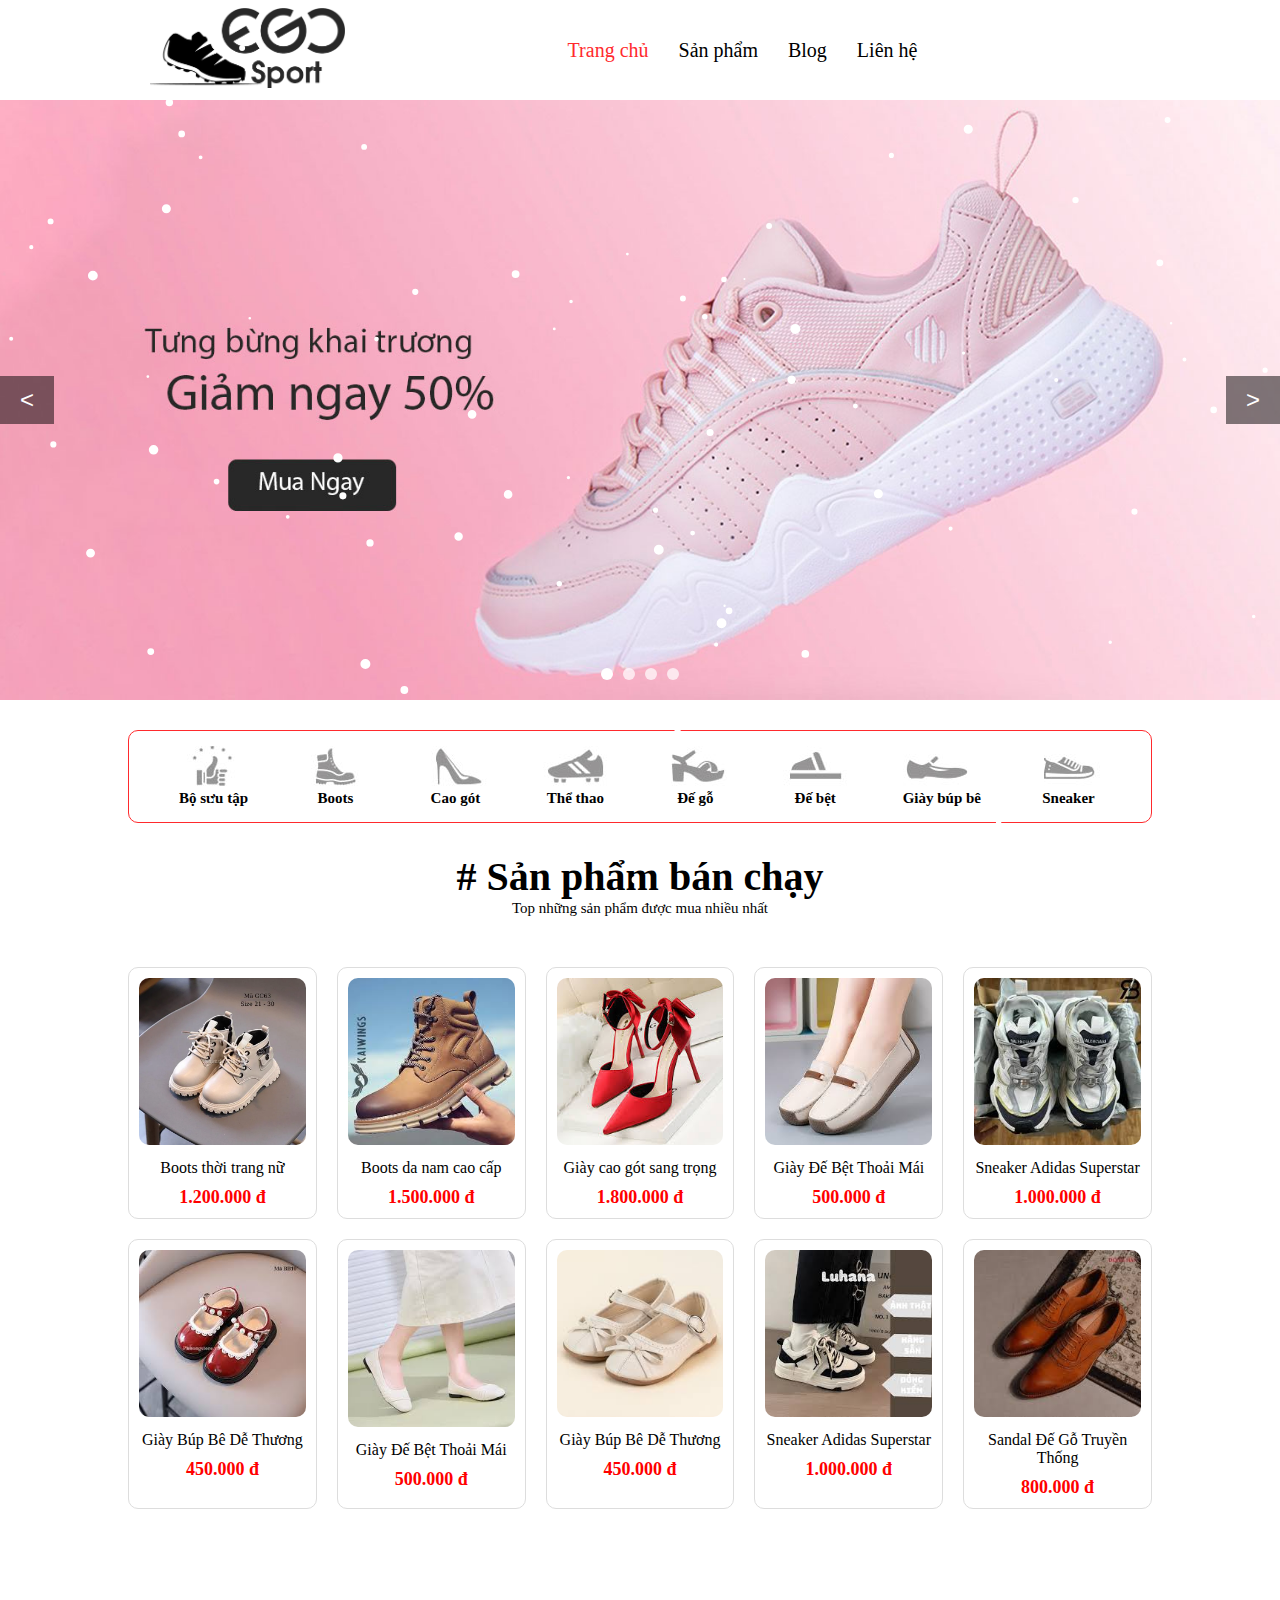
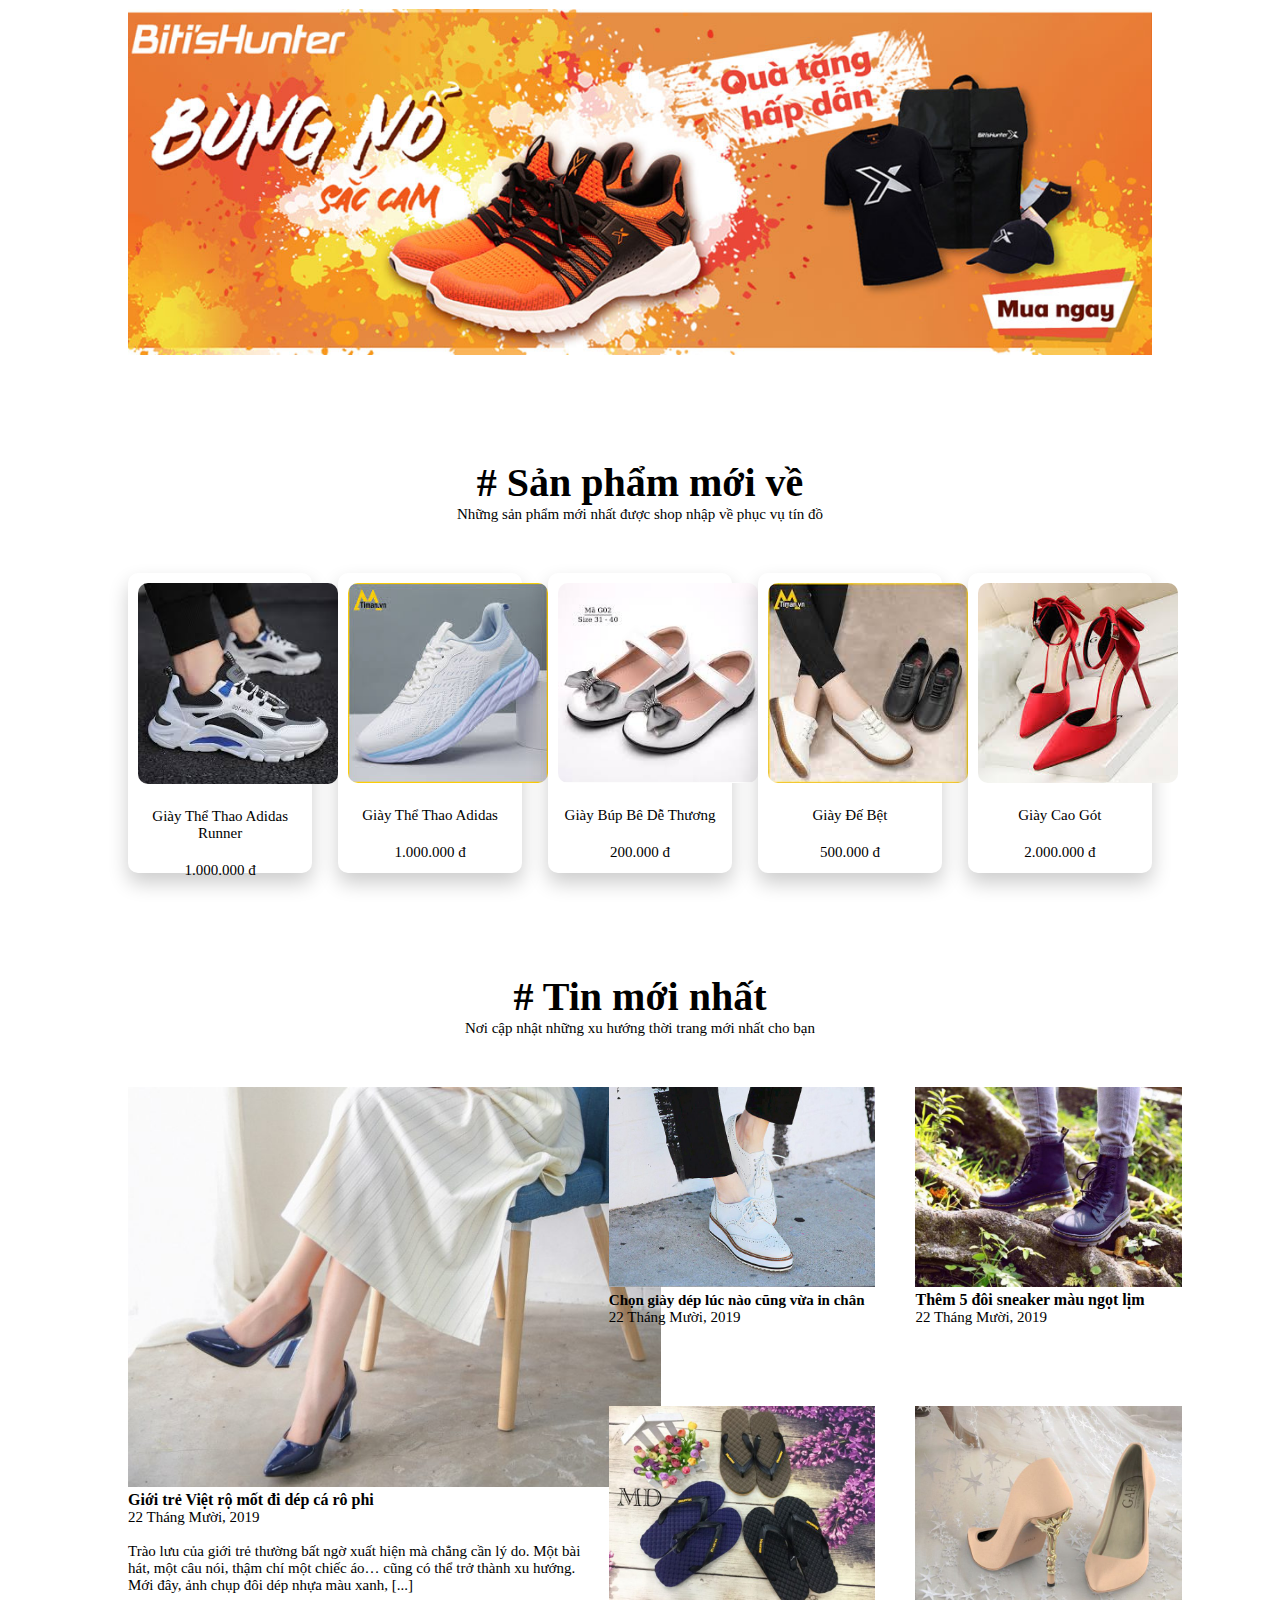
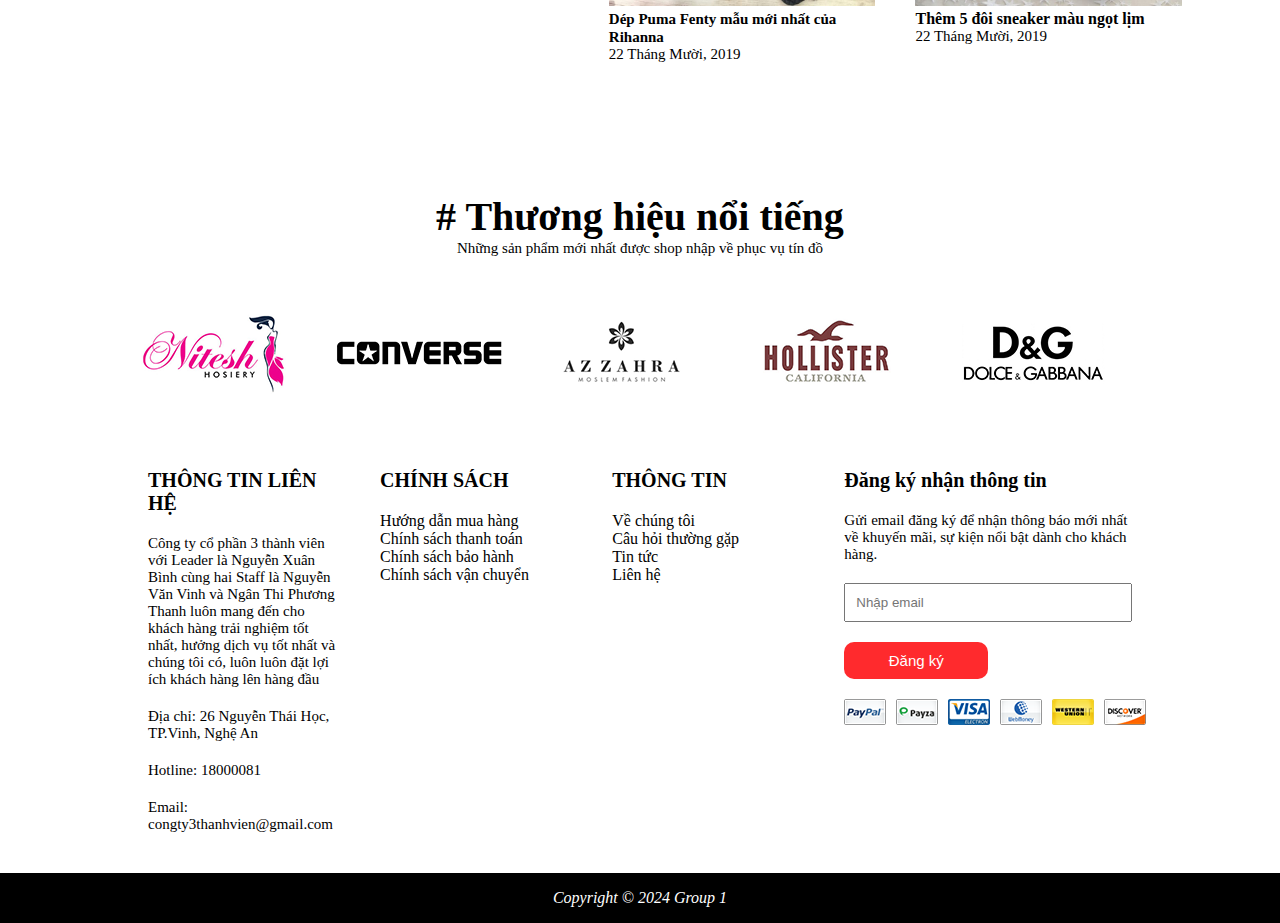
==== index.html @ 5bbe3248 "done" ====
<!DOCTYPE html>
<html lang="en">

<head>
    <meta charset="UTF-8">
    <meta name="viewport" content="width=device-width, initial-scale=1.0">
    <link rel="stylesheet" href="https://cdnjs.cloudflare.com/ajax/libs/font-awesome/6.6.0/css/all.min.css"
        integrity="sha512-Kc323vGBEqzTmouAECnVceyQqyqdsSiqLQISBL29aUW4U/M7pSPA/gEUZQqv1cwx4OnYxTxve5UMg5GT6L4JJg=="
        crossorigin="anonymous" referrerpolicy="no-referrer" />
    <link rel="stylesheet" href="asset/css/base.css">
    <link rel="stylesheet" href="asset/css/style.css">

    <title>Web Shoe</title>
    <link rel="icon" href="asset/img/title.png">
</head>

<body>
    <header class="header">
        <a href="index.html">
            <img src="asset/img/logo.png" alt="">
        </a>
        <div class="menu">
            <ul>
                <a href="index.html">
                    <li>Trang chủ</li>
                </a>

                <a href="child-page/order.html">
                    <li>Sản phẩm</li>
                </a>

                <a href="">
                    <li>Blog</li>
                </a>

                <a href="child-page/contact.html">
                    <li>Liên hệ</li>
                </a>
            </ul>
        </div>

        <div class="icon">
            <a href="">
                <i class="fa-solid fa-magnifying-glass"></i>
            </a>

            <a href="child-page/login.html">
                <i class="fa-solid fa-user"></i>
            </a>

            <a href="child-page/order.html">
                <i class="fa-solid fa-cart-shopping"></i>
            </a>
        </div>
    </header>

    <!-- Slide -->
    <section class="slide">
        <div class="list">
            <div class="item">
                <img src="asset/img/slide-1.jpg" alt="" title="banner">
            </div>
            <div class="item">
                <img src="asset/img/slide-2.jpg" alt="" title="banner">
            </div>
            <div class="item">
                <img src="asset/img/slide-3.jpg" alt="" title="banner">
            </div>
            <div class="item">
                <img src="asset/img/slide-4.jpg" alt="" title="banner">
            </div>
        </div>

        <!-- button -->
        <div class="buttons">
            <button id="pre"> < </button>
            <button id="next">></button>
        </div>

        <!-- dots -->
        <ul class="dots">
            <li class="active"></li>
            <li></li>
            <li></li>
            <li></li>
        </ul>
    </section>

    <!-- script slide -->
    <script src="asset/js/slide.js"></script>

    <!-- Collection -->
<section class="collection">
    <div class="container">
        <div class="item" data-category="all">
            <a href="#" data-product-id="1">
                <img src="asset/img/bo-suu-tap.jpg" alt="">
                <p>Bộ sưu tập</p>
            </a>
        </div>
        <div class="item" data-category="boots">
            <a href="#" data-product-id="2">
                <img src="asset/img/boots.jpg" alt="">
                <p>Boots</p>
            </a>
        </div>
        <div class="item" data-category="heels">
            <a href="#" data-product-id="3">
                <img src="asset/img/cao-got.jpg" alt="">
                <p>Cao gót</p>
            </a>
        </div>
        <div class="item" data-category="sports">
            <a href="#" data-product-id="4">
                <img src="asset/img/the-thao.jpg" alt="">
                <p>Thể thao</p>
            </a>
        </div>
        <div class="item" data-category="wooden">
            <a href="#" data-product-id="5">
                <img src="asset/img/de-go.jpg" alt="">
                <p>Đế gỗ</p>
            </a>
        </div>
        <div class="item" data-category="flat">
            <a href="#" data-product-id="6">
                <img src="asset/img/de-bet.jpg" alt="">
                <p>Đế bệt</p>
            </a>
        </div>
        <div class="item" data-category="ballet">
            <a href="#" data-product-id="7">
                <img src="asset/img/giay-bup-be.jpg" alt="">
                <p>Giày búp bê</p>
            </a>
        </div>
        <div class="item" data-category="sneakers">
            <a href="#" data-product-id="8">
                <img src="asset/img/sneaker.jpg" alt="">
                <p>Sneaker</p>
            </a>
        </div>
    </div>
</section>


    <!-- Sản phẩm bán chạy -->
    <section class="section-one">
        <div class="container">
            <div class="text">
                <h2># Sản phẩm bán chạy</h2>
                <p>Top những sản phẩm được mua nhiều nhất</p>
            </div>

            <div class="product-section" id="bestseller-products">
                <!-- Sản phẩm sẽ được inject ở đây -->
            </div>
        </div>
    </section>

    <!-- Script JS -->
    <script src="asset/js/products.js"></script>
    <!-- <script src="asset/js/render.js"></script> -->
    
    

    <div class="banner">
        <div class="container">
            <img src="asset/img/slide-3.jpg" alt="">
        </div>
    </div>

    <!-- Sản phẩm mới về -->
    <section class="section-two">
        <div class="container">
            <div class="text">
                <h2># Sản phẩm mới về</h2>
                <p>Những sản phẩm mới nhất được shop nhập về phục vụ tín đồ</p>
            </div>
            <div class="product-grid">
                <div class="item">
                    <img src="asset/img/sp-10.jfif" alt="">
                    <p>Giày Thể Thao Adidas Runner</p>
                    <p>1.000.000 đ</p>
                </div>
                <div class="item">
                    <img src="asset/img/sp-1.jfif" alt="">
                    <p>Giày Thể Thao Adidas</p>
                    <p>1.000.000 đ</p>
                </div>
                <div class="item">
                    <img src="asset/img/bb-2.jfif" alt="">
                    <p>Giày Búp Bê Dễ Thương</p>
                    <p>200.000 đ</p>
                </div>
                <div class="item">
                    <img src="asset/img/db-2.jfif" alt="">
                    <p>Giày Đế Bệt</p>
                    <p>500.000 đ</p>
                </div>
                <div class="item">
                    <img src="asset/img/cg-3.jfif" alt="">
                    <p>Giày Cao Gót</p>
                    <p>2.000.000 đ</p>
                </div>
            </div>
        </div>
    </section>

 

    <!-- Tin mới nhất -->
    <section class="news">
        <div class="container">
            <div class="text">
                <h2># Tin mới nhất</h2>
                <p>Nơi cập nhật những xu hướng thời trang mới nhất cho bạn</p>
            </div>

            <div class="display-img">
                <div class="left">
                    <img src="asset/img/news-1.jpg" alt=""> <br>
                    <b>Giới trẻ Việt rộ mốt đi dép cá rô phi</b>
                    <p>
                        22 Tháng Mười, 2019 <br> <br>
                        Trào lưu của giới trẻ thường bất ngờ xuất hiện mà chẳng cần lý do. Một bài hát,
                        một câu nói, thậm chí một chiếc áo… cũng có thể trở thành xu hướng. Mới đây, ảnh chụp đôi dép
                        nhựa màu xanh, [...]
                    </p>
                </div>

                <div class="right">
                    <div class="top">
                        <div class="item-top-left">
                            <img src="asset/img/news-2.jpg" alt=""> <br>
                            <b>Chọn giày dép lúc nào cũng vừa in chân</b>
                            <p>22 Tháng Mười, 2019 </p>
                        </div>
                        <div class="item-top-right">
                            <img src="asset/img/news-3.jpg" alt=""> <br>
                            <b>Thêm 5 đôi sneaker màu ngọt lịm</b>
                            <p>22 Tháng Mười, 2019</p>
                        </div>
                    </div>
                    <div class="top">
                        <div class="item-top-left">
                            <img src="asset/img/news-4.jpg" alt=""> <br>
                            <b>Dép Puma Fenty mẫu mới nhất của <br> Rihanna</b>
                            <p>22 Tháng Mười, 2019 </p>
                        </div>
                        <div class="item-top-right">
                            <img src="asset/img/news-5.jpg" alt=""> <br>
                            <b>Thêm 5 đôi sneaker màu ngọt lịm</b>
                            <p>22 Tháng Mười, 2019</p>
                        </div>
                    </div>
                </div>
            </div>
        </div>
    </section>

    <!-- Thương hiệu nổi tiếng -->
    <section class="section-three">
        <div class="container">
            <div class="text">
                <h2># Thương hiệu nổi tiếng</h2>
                <p>Những sản phẩm mới nhất được shop nhập về phục vụ tín đồ</p>
            </div>

            <div class="img">
                <img src="asset/img/TH-1.png" alt="">
                <img src="asset/img/TH-2.png" alt="">
                <img src="asset/img/TH-3.png" alt="">
                <img src="asset/img/TH-4.png" alt="">
                <img src="asset/img/TH-5.png" alt="">
                <img src="asset/img/TH-6.png" alt="">
            </div>
        </div>
    </section>

    <!-- Thông tin -->
    <section class="information">
        <div class="container">
            <div class="list-1 infor-one">
                <p>THÔNG TIN LIÊN HỆ</p>
                <p>Công ty cổ phần 3 thành viên với Leader là Nguyễn Xuân Bình cùng hai
                    Staff là Nguyễn Văn Vinh và Ngân Thi Phương Thanh luôn mang đến cho
                    khách hàng trải nghiệm tốt nhất, hưởng dịch vụ tốt nhất và chúng tôi
                    có, luôn luôn đặt lợi ích khách hàng lên hàng đầu
                </p>
                <div class="item">
                    <i class="fa-solid fa-location-dot"></i>
                    <p>Địa chỉ: 26 Nguyễn Thái Học, TP.Vinh, Nghệ An</p>
                </div>
                <div class="item">
                    <i class="fa-solid fa-phone"></i>
                    <p>Hotline: 18000081</p>
                </div>
                <div class="item">
                    <i class="fa-solid fa-envelope"></i>
                    <p>Email: congty3thanhvien@gmail.com</p>
                </div>
            </div>

            <div class="list-1 infor-two">
                <p>CHÍNH SÁCH</p>
                <a href="">Hướng dẫn mua hàng</a> <br>
                <a href="">Chính sách thanh toán</a> <br>
                <a href="">Chính sách bảo hành</a> <br>
                <a href="">Chính sách vận chuyển</a>
            </div>

            <div class="list-1 infor-three">
                <p>THÔNG TIN</p>
                <a href="">Về chúng tôi</a> <br>
                <a href="">Câu hỏi thường gặp</a> <br>
                <a href="">Tin tức</a> <br>
                <a href="">Liên hệ</a>
            </div>

            <div class="list-1 infor-four">
                <p>Đăng ký nhận thông tin</p>
                <p>Gửi email đăng ký để nhận thông báo mới nhất về khuyến mãi, 
                    sự kiện nổi bật dành cho khách hàng.
                </p>
                <form action="">
                    <input type="email" placeholder="Nhập email">
                    <button type="submit">Đăng ký</button>
                </form>
                <img src="asset/img/payment-footer.png" alt="">
            </div>
        </div>
    </section>

    <!-- footer -->
    <footer class="footer">
        <i>Copyright © 2024 Group 1</i>
    </footer>

    <!-- effect snow -->
    <section class="snowflake">
        <canvas id="snowCanvas"></canvas>
    </section>

    <!-- script effect snow -->
    <script src="asset/js/snow.js"></script>
</body>

</html>
---- asset/css/base.css ----
:root {
    --color-main: #FFFFFF;
    --color-items: #F7F7F7;
    --color-hover: #FF2A2D;
    --color-price: #FF2A2D;
}


* {
    box-sizing: border-box;
}

body {
    margin: 0;
}

.container {
    width: 100%;
    max-width: 80%;
    height: auto;
    margin: auto;
}
---- asset/css/style.css ----
/* header */
.header {
    width: 100%;
    height: 100px;
    display: flex;
    align-items: center;
    justify-content: space-between;
    padding: 0 150px;
    box-shadow: 0 10px 20px rgba(0, 0, 0, 0.2);
}

.header img {
    width: auto;
    height: 80px;
}

.header .menu ul {
    display: flex;
    list-style-type: none;
}

.header .menu ul a {
    margin-left: 30px;
    font-size: 20px;
    text-decoration: none;
    color: black;
}

.header .menu ul a:nth-child(1) {
    color: var(--color-hover);
}

.header .menu ul a:hover {
    color: var(--color-hover);
    transition: 0.5s ease;
}

.header .icon a {
    text-decoration: none;
    margin-left: 20px;
    font-size: 20px;
    color: black;
}

.header .icon a:hover {
    color: var(--color-hover);
    transition: 0.5s ease;
}
/* end header */

/* slider */
.slide {
    position: relative;
    width: 100%;
    height: 600px;
    overflow: hidden;
}

/* Slide list */
.slide .list {
    position: relative;
    display: flex;
    width: 300%;
    height: 100%;
    transition: 1s;
}

.slide .item img {
    width: 100vw;
    height: 100%;
    object-fit: cover;
}

/* Buttons (previous & next) */
.slide .buttons {
    position: absolute;
    top: 50%;
    width: 100%;
    transform: translateY(-50%);
    display: flex;
    justify-content: space-between;
    pointer-events: none;
}

.slide .buttons button {
    background-color: rgba(0, 0, 0, 0.5);
    border: none;
    color: white;
    font-size: 24px;
    padding: 10px 20px;
    cursor: pointer;
    pointer-events: auto;
    z-index: 10;
    transition: background-color 0.3s;
}

.slide .buttons button:hover {
    background-color: rgba(0, 0, 0, 0.8);
}

/* Dots */
.slide .dots {
    position: absolute;
    bottom: 20px;
    left: 50%;
    transform: translateX(-50%);
    display: flex;
    justify-content: center;
    list-style: none;
    padding: 0;
    margin: 0;
}

.slide .dots li {
    width: 12px;
    height: 12px;
    margin: 0 5px;
    background-color: white;
    border-radius: 50%;
    cursor: pointer;
    opacity: 0.7;
}

.slide .dots li.active {
    background-color: var(--color-main);
    opacity: 1;
}

/* end slider */

/* bộ sưu tập */
.collection {
    margin-top: 30px;
}

.collection .container {
    display: flex;
    width: 100%;
    height: auto;
    border: 1px solid var(--color-hover);
    border-radius: 10px;
    padding: 15px 50px;
    justify-content: space-between;
}

.collection .container .item a{
    text-decoration: none;
    color: black;
    font-weight: bold;
    text-align: center;
}

.collection .container .item a:hover {
    color: var(--color-hover);
    transition: 0.5s ease;
}
/* end bộ sưu tập */

/* Sản phẩm bán chạy */
.section-one {
    margin-top: 30px;
}

.section-one .container .text {
    text-align: center;
    margin-bottom: 50px;
}

.section-one .container .text h2 {
    font-size: 40px;
    margin: 0;
}

.section-one .container .text h2:hover {
    color: var(--color-hover);
    transition: 0.5s ease;
}

.product-section {
    display: grid;
    grid-template-columns: repeat(5, 1fr);
    gap: 20px;
    margin-top: 20px;
}

.product-item {
    text-align: center;
    text-decoration: none;
    color: #000;
    border: 1px solid #ddd;
    border-radius: 10px;
    padding: 10px;
    transition: transform 0.2s, box-shadow 0.2s;
}

.product-item:hover {
    transform: translateY(-5px);
    box-shadow: 0 4px 10px rgba(0, 0, 0, 0.2);
}

.product-item img {
    width: 100%;
    height: auto;
    border-radius: 10px;
}

.product-title {
    font-size: 16px;
    margin: 10px 0;
}

.product-price {
    color: red;
    font-size: 18px;
    font-weight: bold;
}

/* end Sản phẩm bán chạy */

/* banner */
.banner .container img {
    margin-top: 100px;
    width: 100%;
    object-fit: cover;
}
/* end banner */

/* Sản phẩm mới về */
.section-two .container .text {
    text-align: center;
    margin-top: 100px;
}

.section-two .container .text h2 {
    margin: 0;
    font-size: 40px;
}

.section-two .container .product-grid {
    display: flex;
    justify-content: space-between;
    margin-top: 50px;
}

.section-two .container .product-grid .item{
    background-color: var(--color-main);
    width: calc(90% / 5);
    height: 300px; 
    box-shadow: 0 10px 20px rgba(0, 0, 0, 0.2);
    padding: 10px 10px 10px 10px;
    text-align: center;
    border-radius: 10px;
}

.section-two .container .product-grid .item img {
    border-radius: 10px;
    width: 200px;
}

.section-two .container .product-grid .item p {
    margin-top: 20px;
}

.section-two .container .product-grid .item {
    transition: transform 0.3s ease, box-shadow 0.3s ease;
}

.section-two .container .product-grid .item:hover {
    transform: scale(1.1);
}
/* end Sản phẩm mới về */

/* Tin mới nhất */
.news .container .text {
    text-align: center;
    margin-top: 100px;
}

.news .container .text h2 {
    margin: 0;
    font-size: 40px;
}

.news .container .display-img {
    display: flex;
    margin-top: 50px;
}

.news .container .display-img .left {
    width: 45%;
    margin-right: 20px;
    flex-wrap: wrap;
}

.news .container .display-img .left img {
    width: auto;
    height: 400px;
}

.news .container .display-img .left p:hover {
    color: var(--color-hover);
    transition: 0.5s ease;
}

.news .container .display-img .right .top {
    display: flex;
    margin-bottom: 80px;
}

.news .container .display-img .right .top .item-top-left img, .item-top-right img {
    width: auto;
    height: 200px;
    margin-right: 20px;
    margin-right: 40px;
}

.news .container .display-img .right .top .item-top-left b, p{
    font-size: 15px;
    margin: 0;
}
/* end Tin mới nhất */

/* Thương hiệu nổi tiếng */
.section-three .container .text {
    text-align: center;
}

.section-three .container .text h2 {
    margin: 0;
    font-size: 40px;
    margin-top: 50px;
}

.section-three .container .img {
    display: flex;
    justify-content: space-between;
    margin-top: 50px;
}
/* end Thương hiệu nổi tiếng */

/* Thông tin  */
.information {
    margin-top: 50px;
}

.information .container{
    display: flex;
    justify-content: space-between;
}

.information .container .list-1 {
    width: calc(96% / 3);
    padding: 20px;
}

.information .container .list-1 p:nth-child(1) {
    font-weight: bold;
    font-size: 20px;
    margin-bottom: 20px;
    text-align: left;
}

.information .container .infor-one i{
    color: var(--color-hover);
}

.information .container .infor-one p:nth-child(2) {
    flex-wrap: wrap;
    margin-bottom: 20px;
}

.information .container .list-1 a{
    text-decoration: none;
    color: black;
}

.information .container .list-1 a:hover {
    color: var(--color-hover);
    transition: 0.3s ease;
}

.information .container .infor-four form {
    margin-top: 20px;
}

.information .container .infor-four form input {
    width: 100%;
    padding: 10px;
    margin-bottom: 20px;
}

.information .container .infor-four form button {
    width: 50%;
    background-color: var(--color-hover);
    padding: 10px;
    color: white;
    border: none;
    border-radius: 10px;
    font-size: 15px;
}

.information .container .infor-four img {
    margin-top: 20px;
}
/* end Thông tin  */

/* footer */
.footer {
    width: 100%;
    height: 50px;
    background-color: black;
    color: white;
    display: flex;
    justify-content: center;
    align-items: center;
}
/* end footer */

/* snow effect */
.snowflake {
    position: fixed;
    top: -10px;
    z-index: 9999;
    color: rgb(230, 133, 15);
    user-select: none;
    pointer-events: none;
    font-size: 1em;
    animation: fall linear infinite;
}

@keyframes fall {
    to {
        transform: translateY(100vh);
    }
}

/* end snow effect */
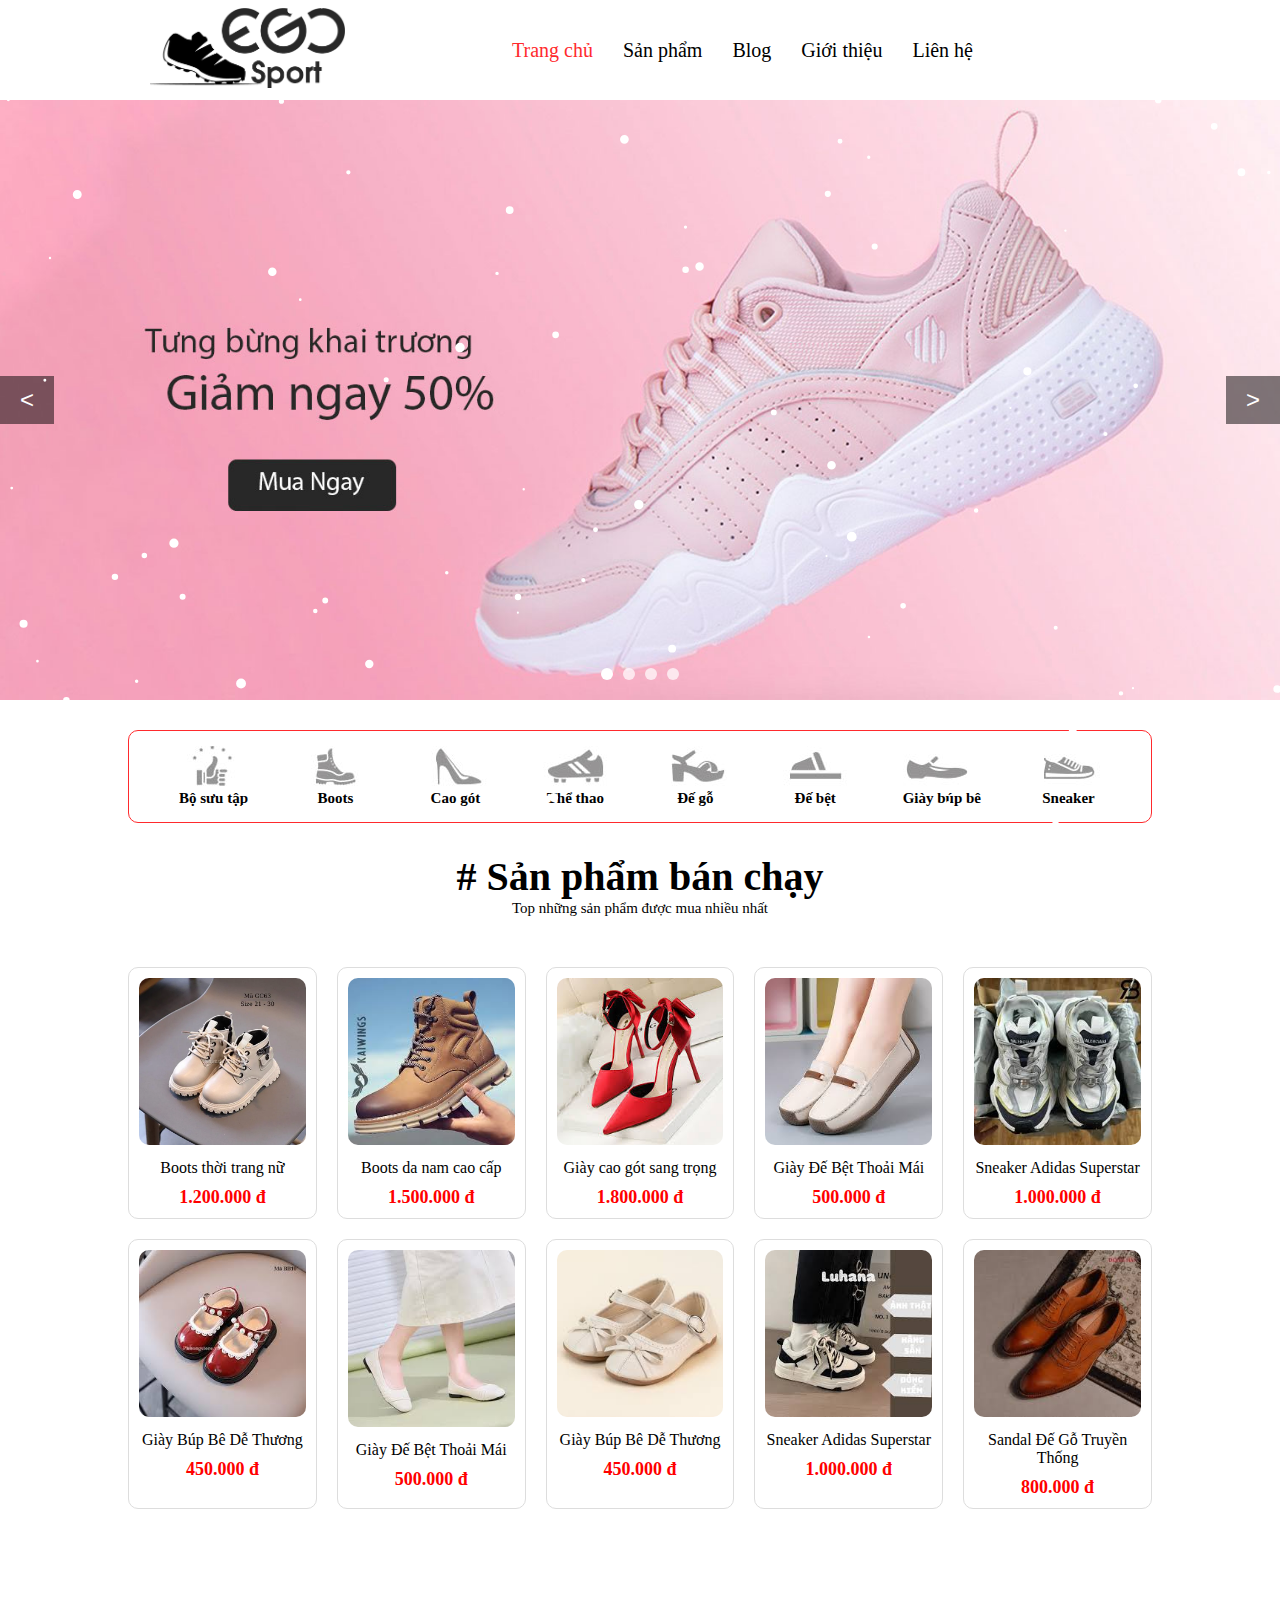
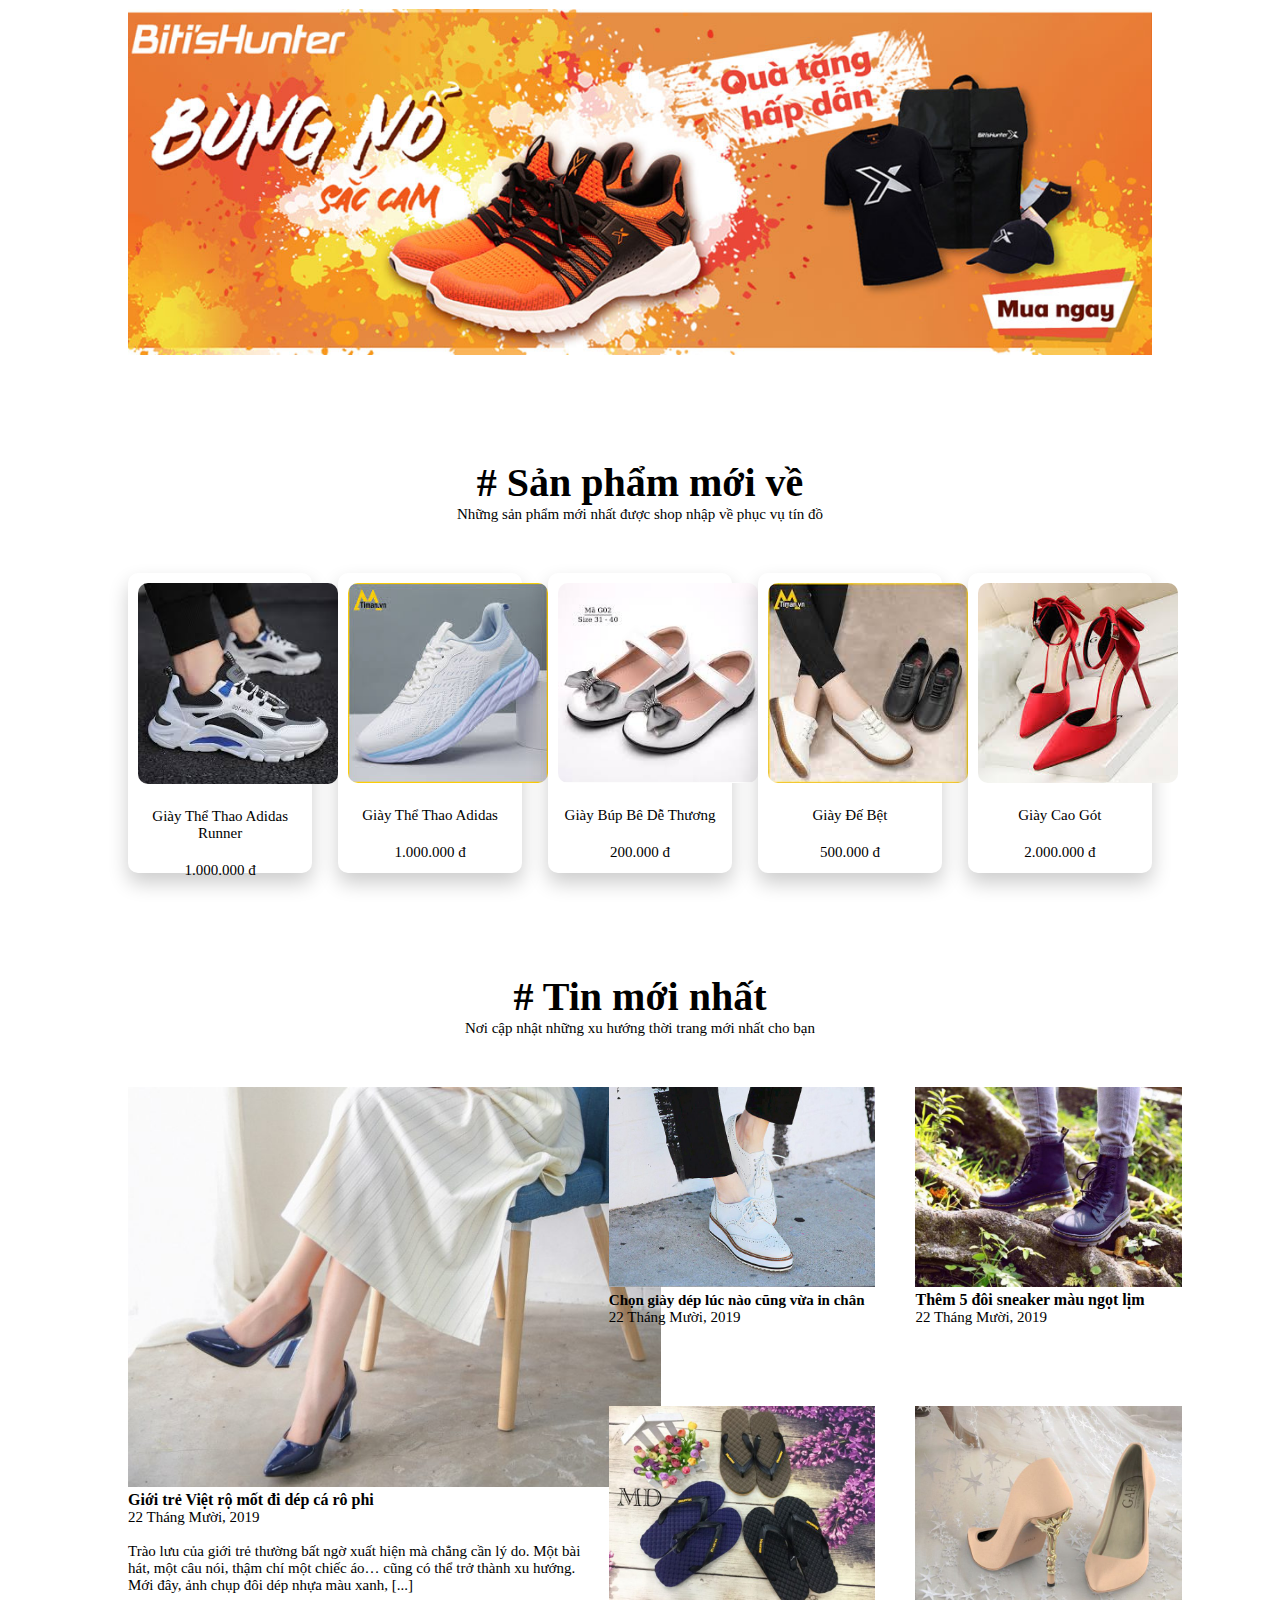
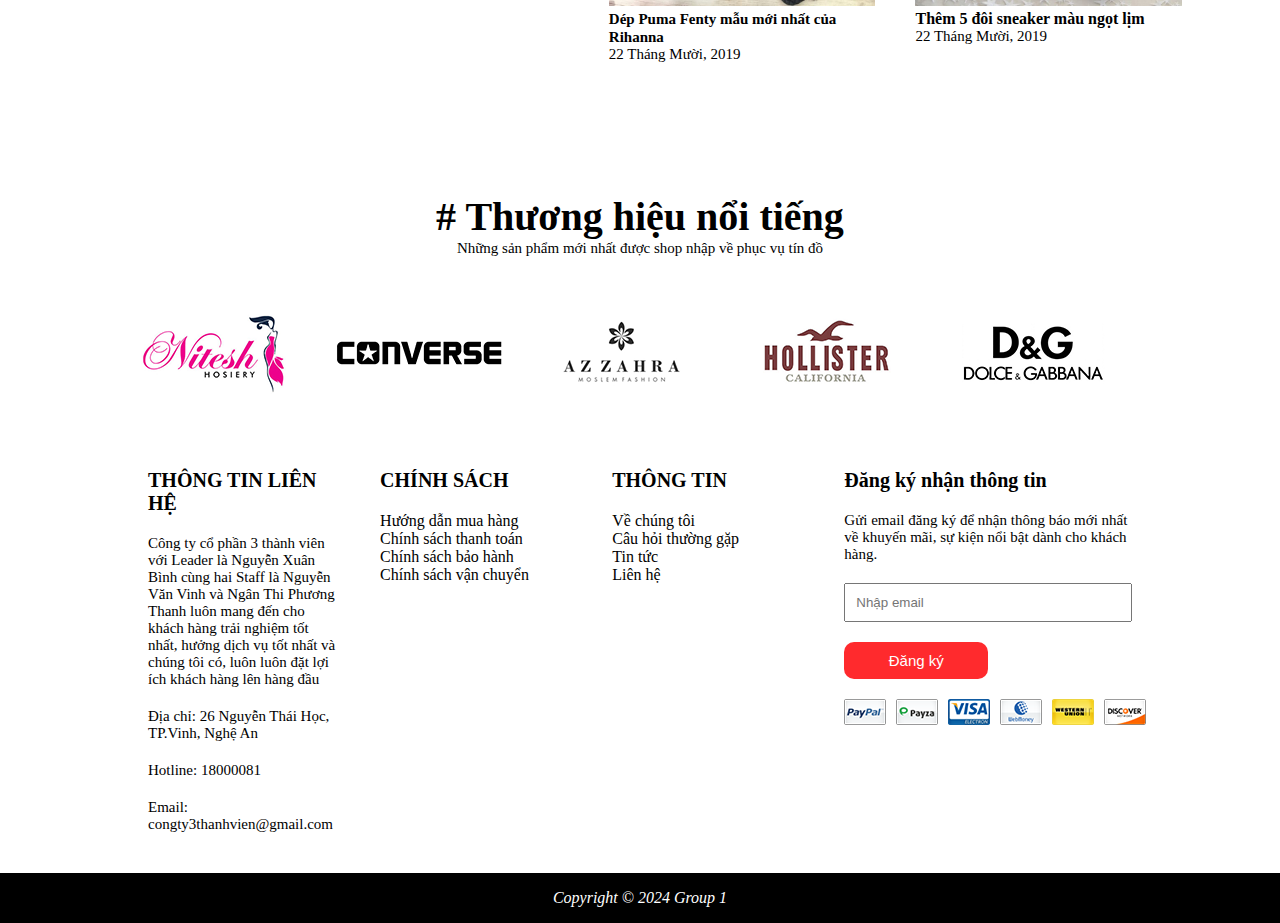
==== commit bd342b90: "update gioi thieu" ====
--- a/index.html
+++ b/index.html
@@ -31,6 +31,10 @@
 
                 <a href="">
                     <li>Blog</li>
+                </a>
+
+                <a href="child-page/introduce.html">
+                    <li>Giới thiệu</li>
                 </a>
 
                 <a href="child-page/contact.html">
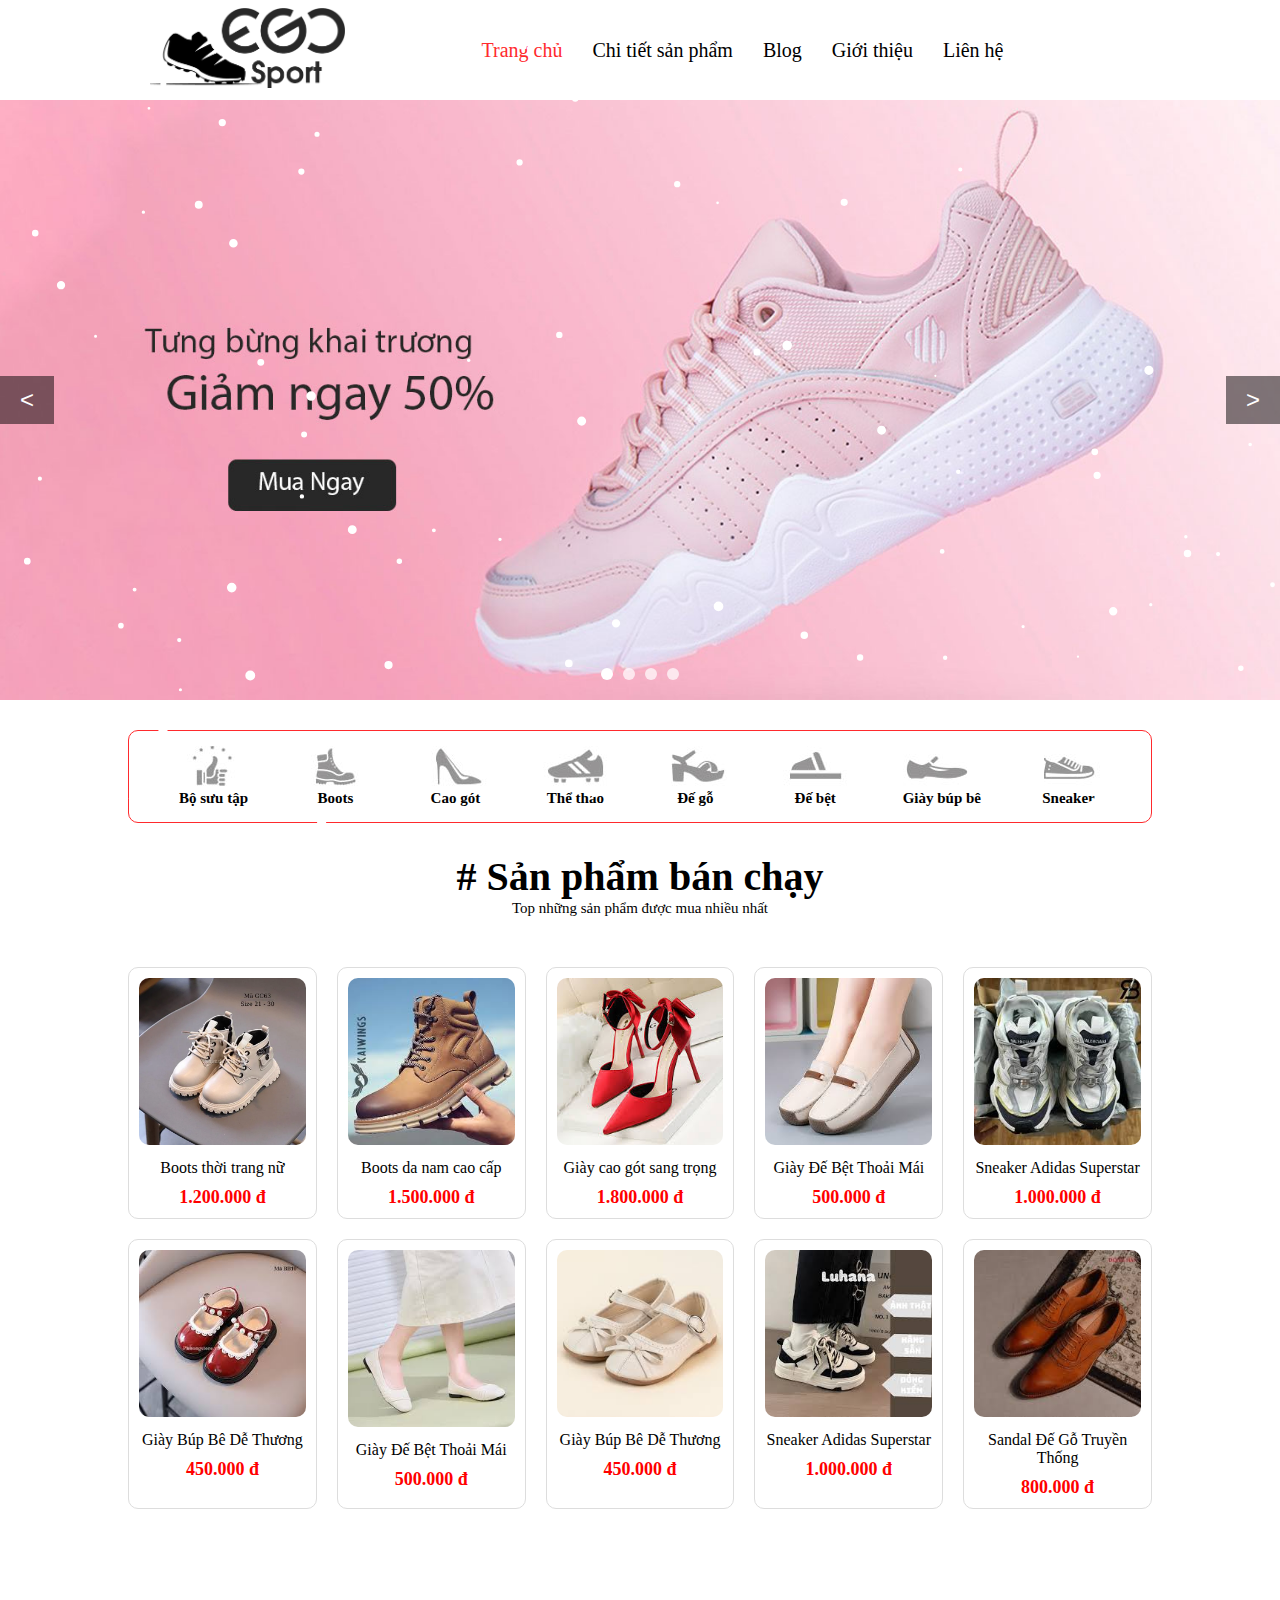
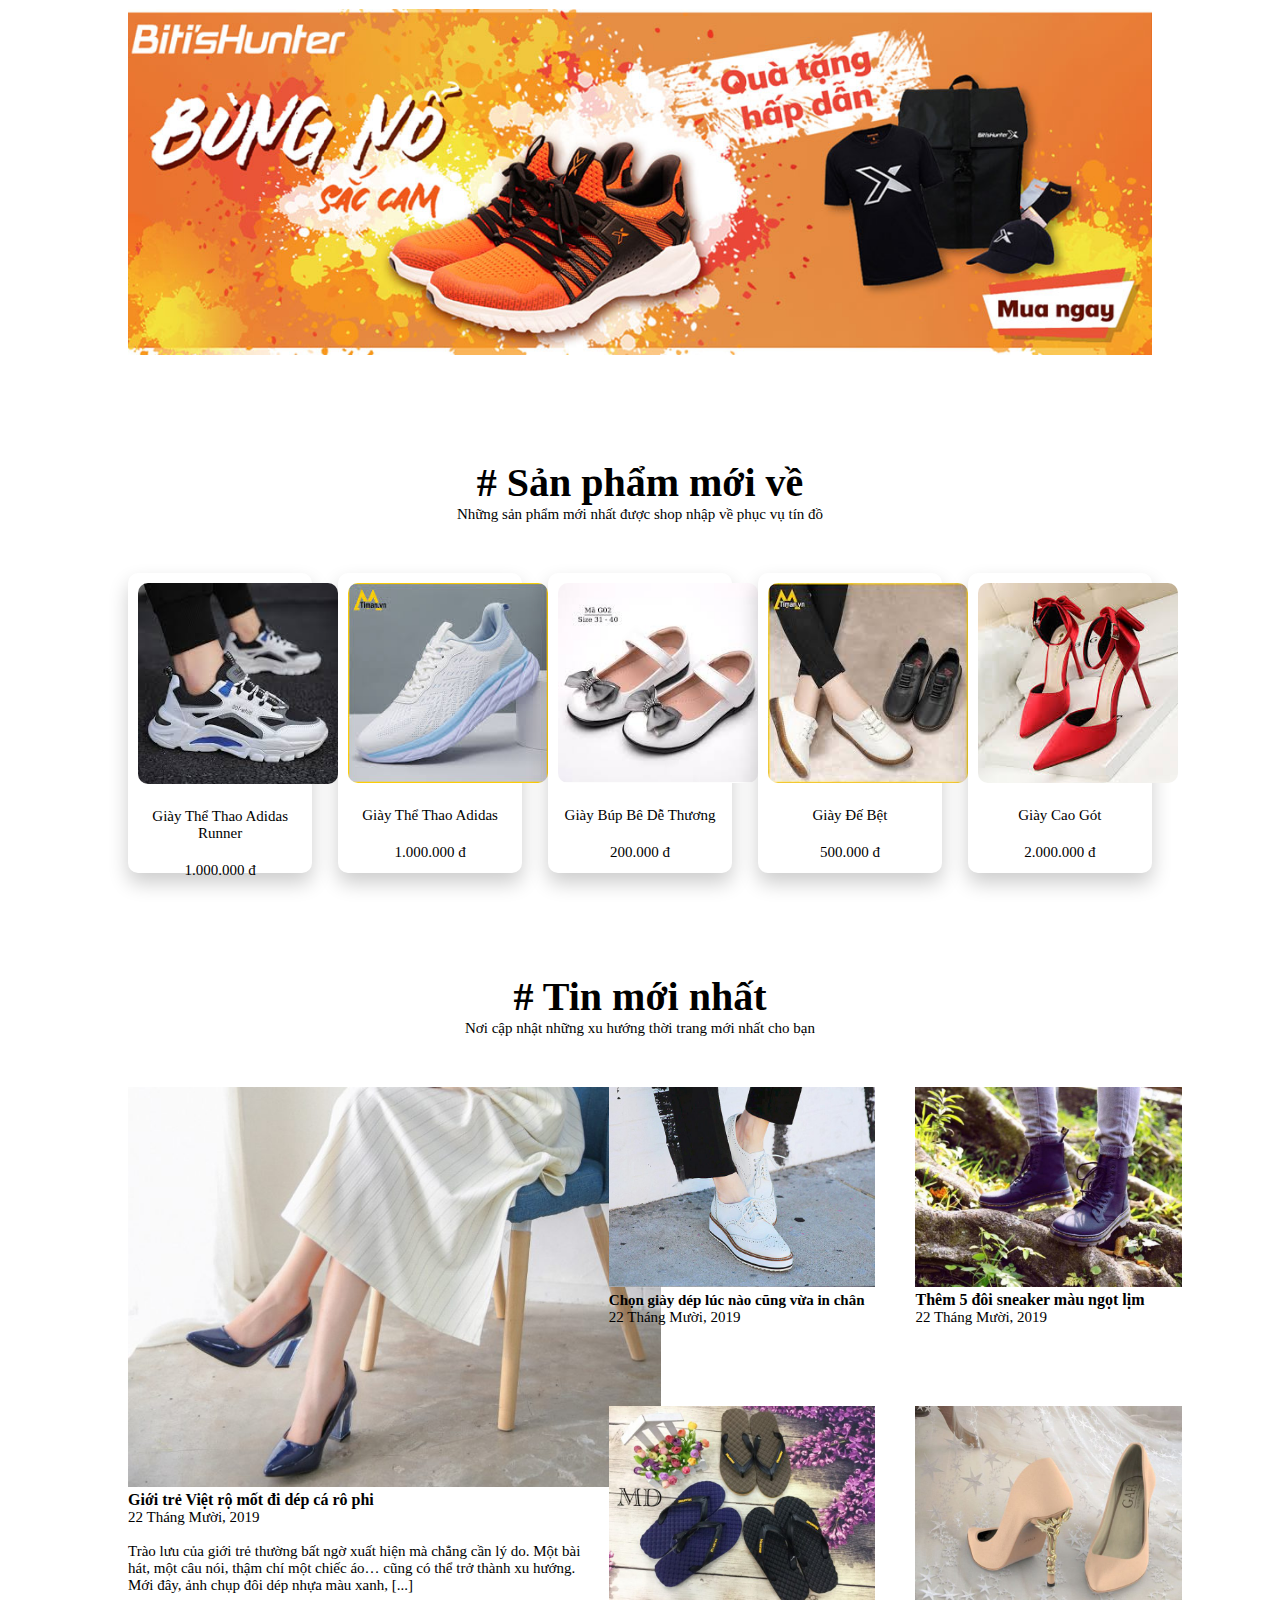
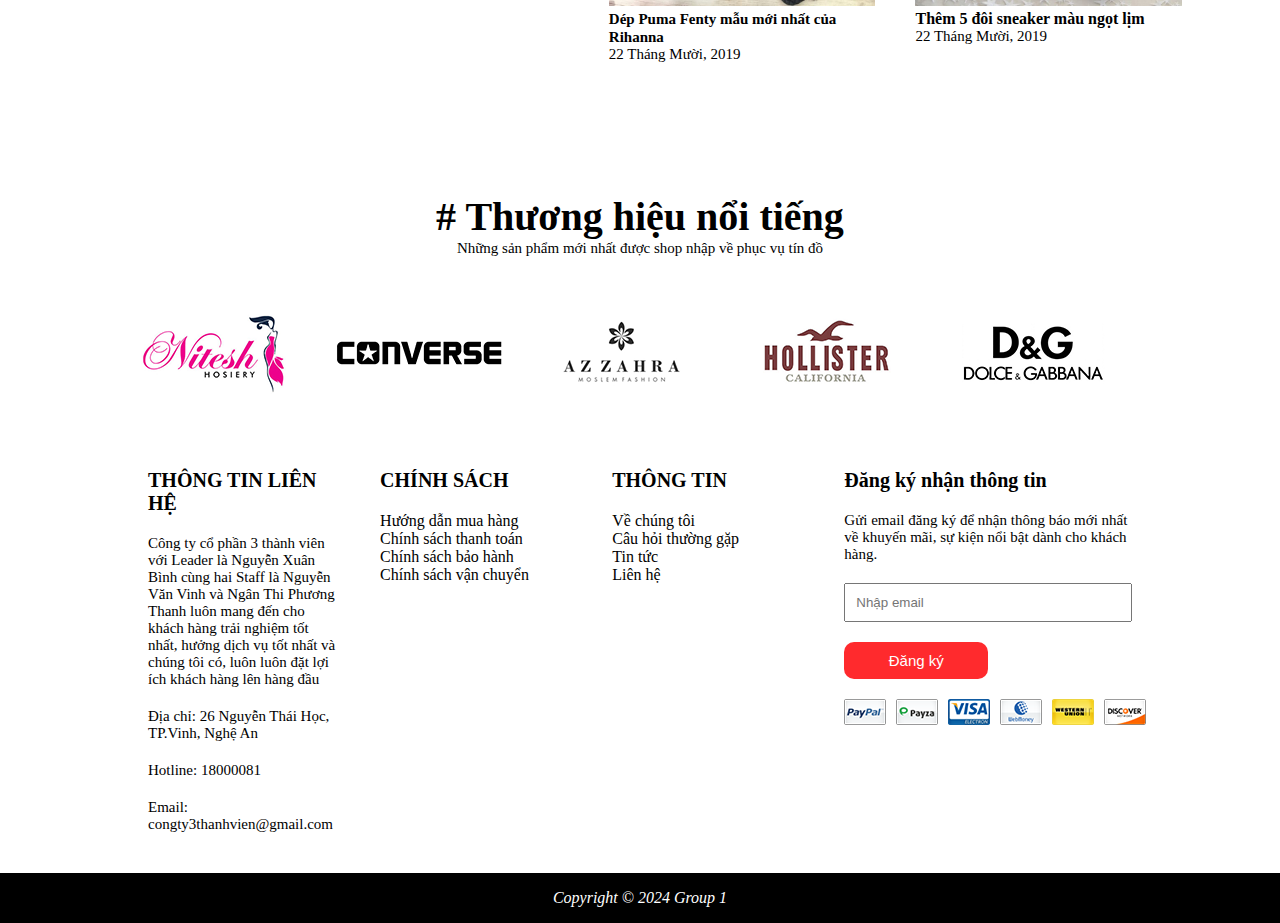
==== commit 0c59342b: "update 2.0" ====
--- a/index.html
+++ b/index.html
@@ -26,7 +26,7 @@
                 </a>
 
                 <a href="child-page/order.html">
-                    <li>Sản phẩm</li>
+                    <li>Chi tiết sản phẩm</li>
                 </a>
 
                 <a href="">
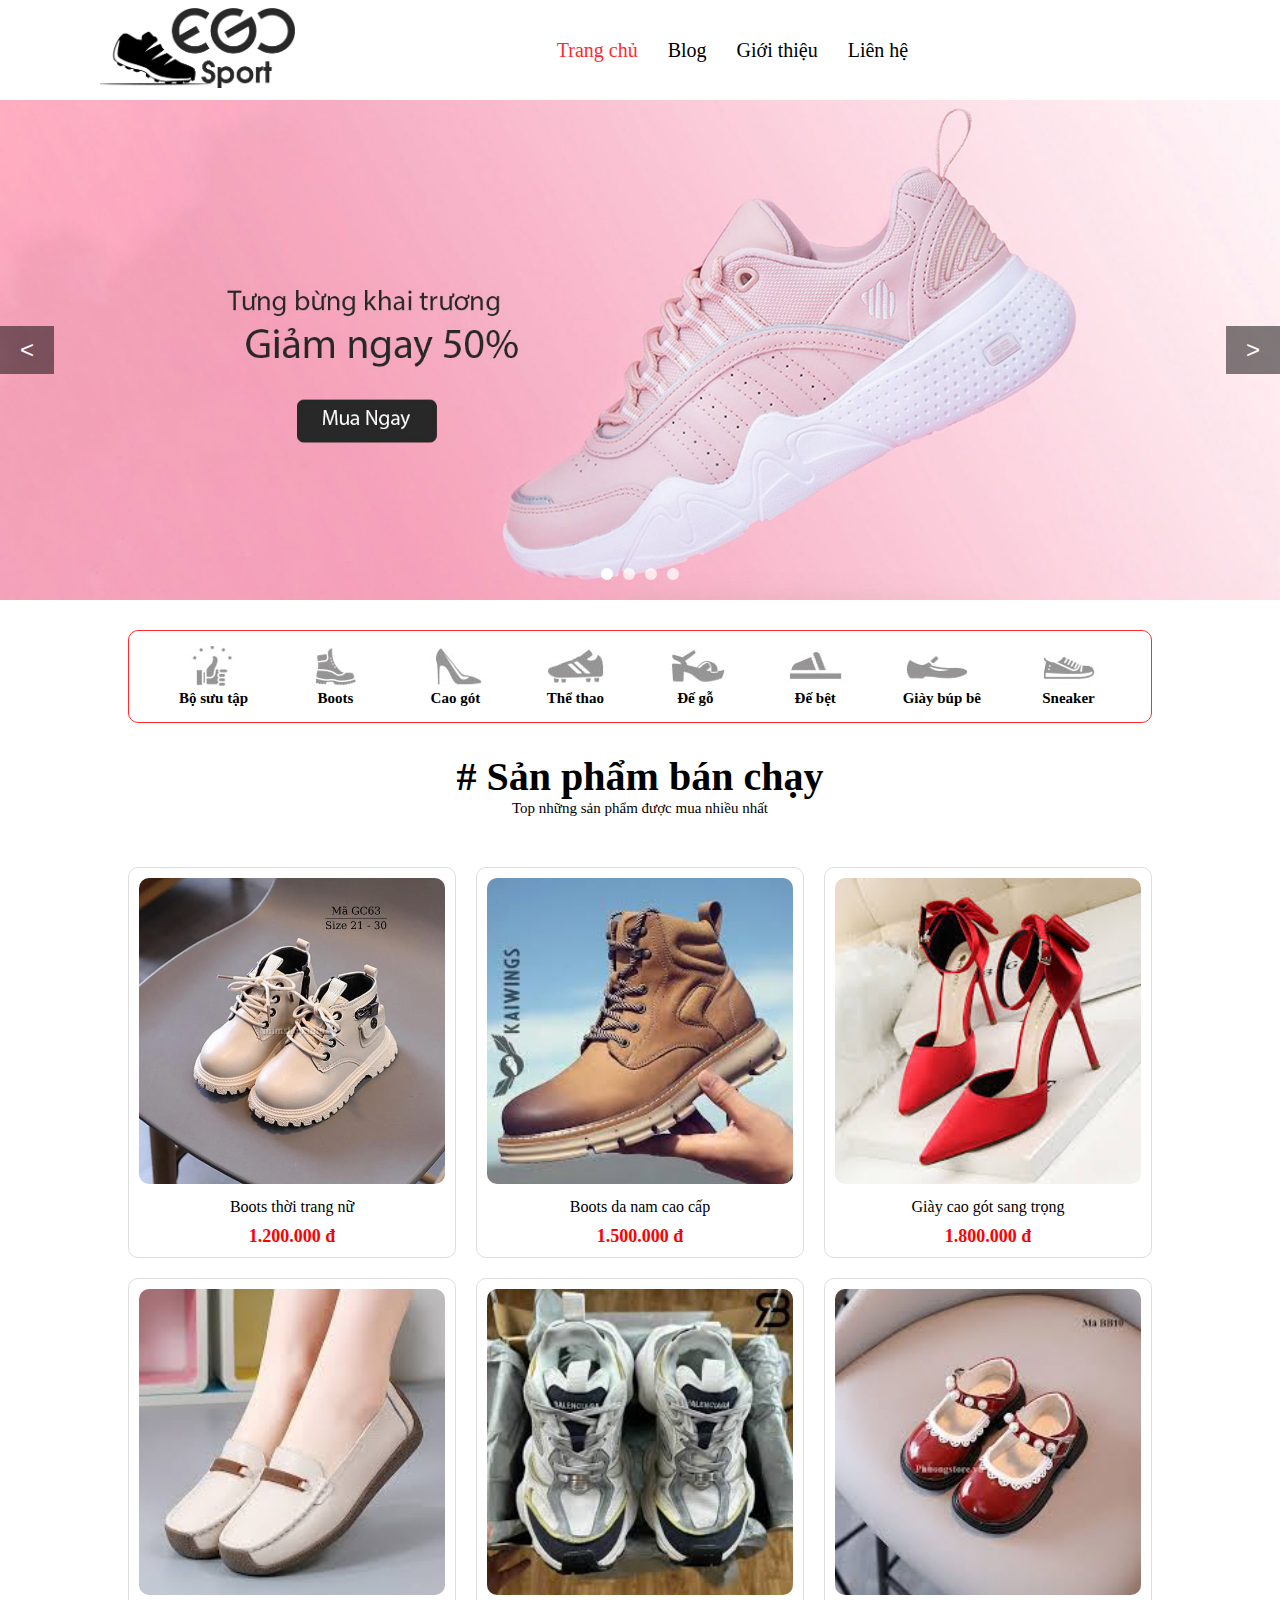
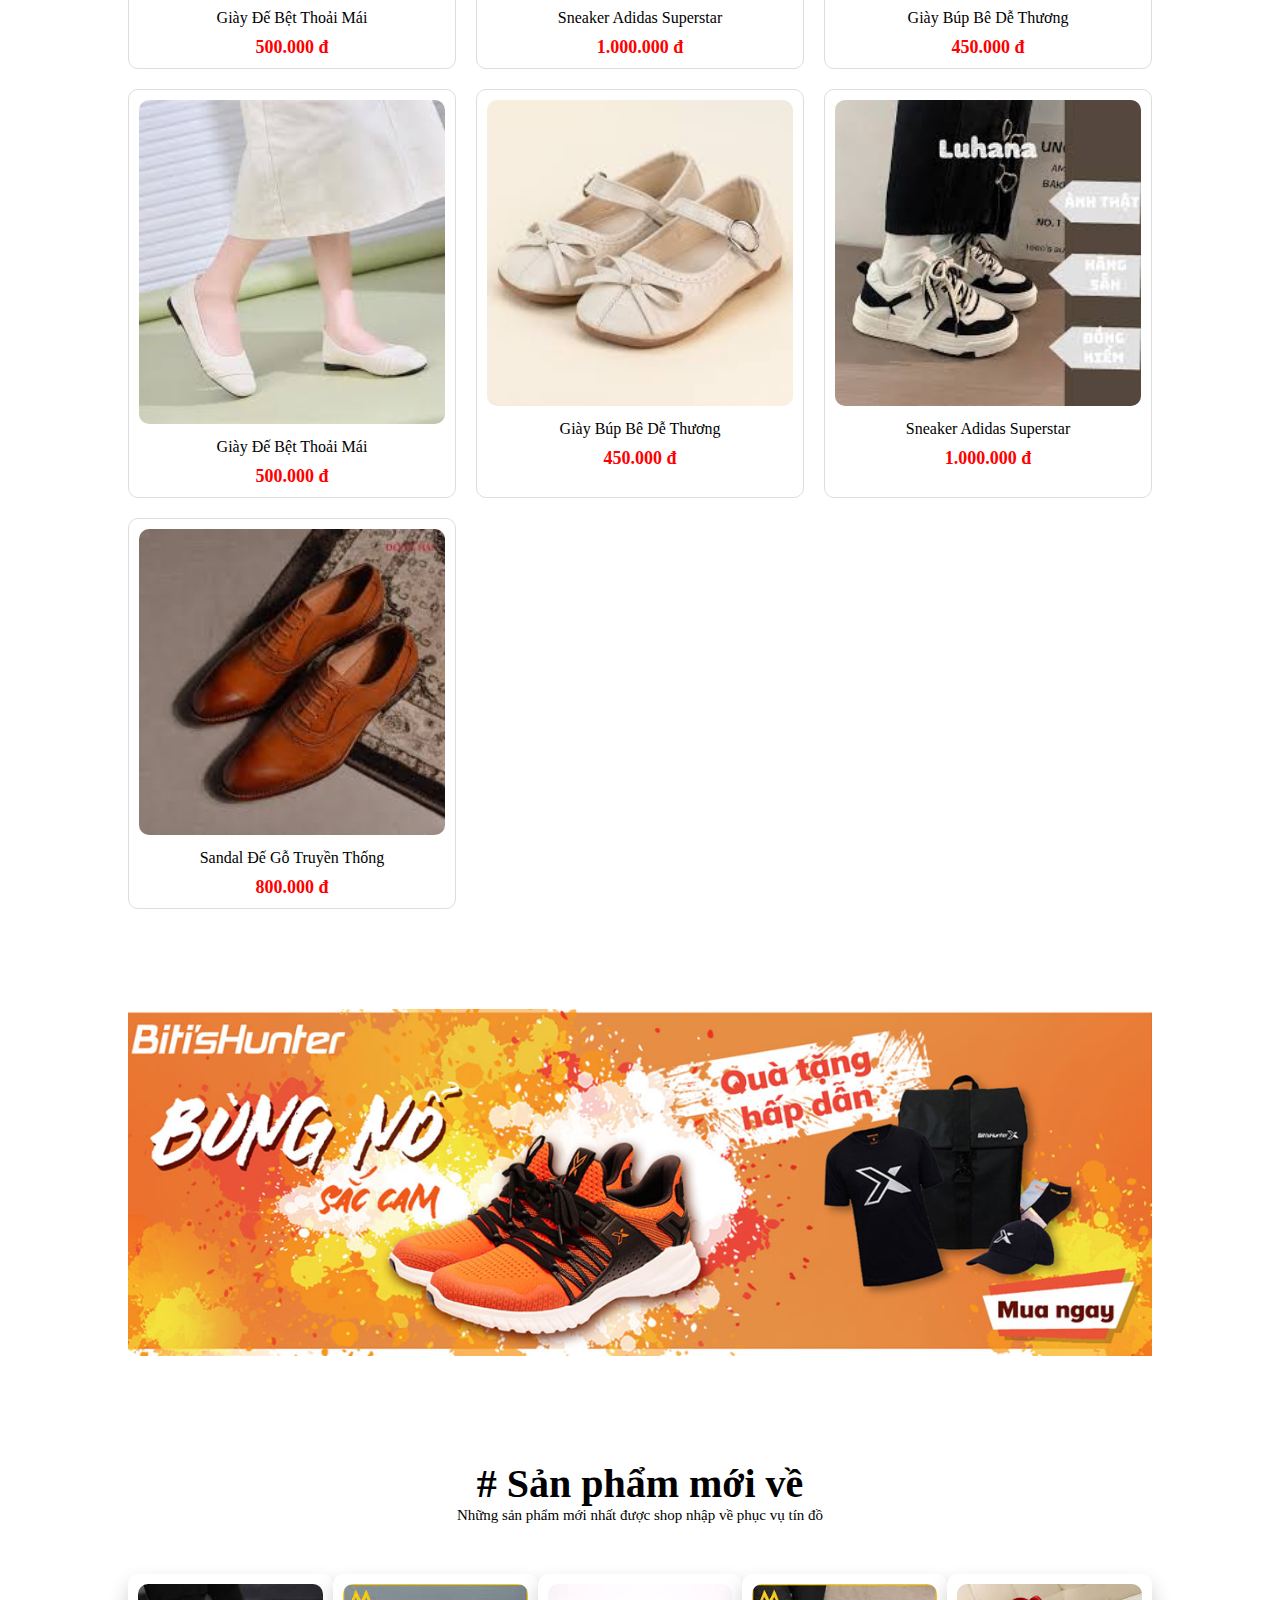
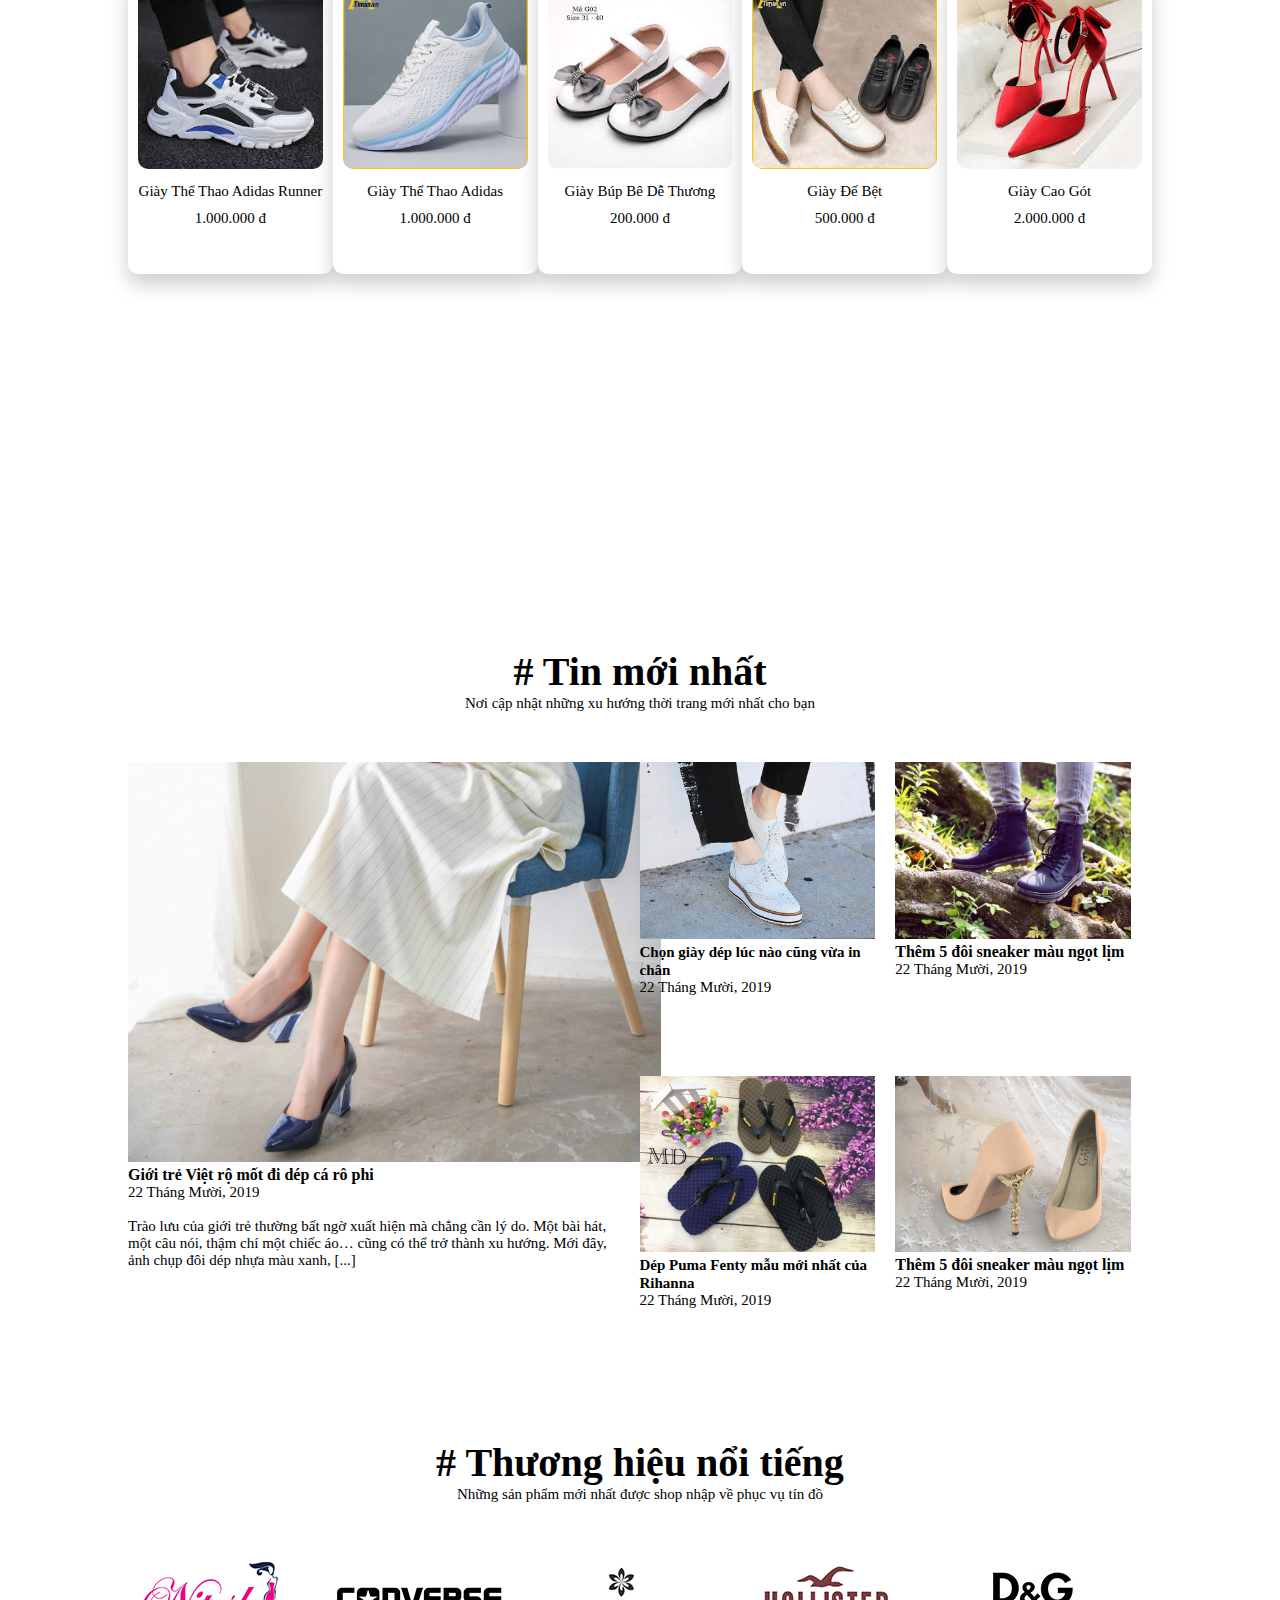
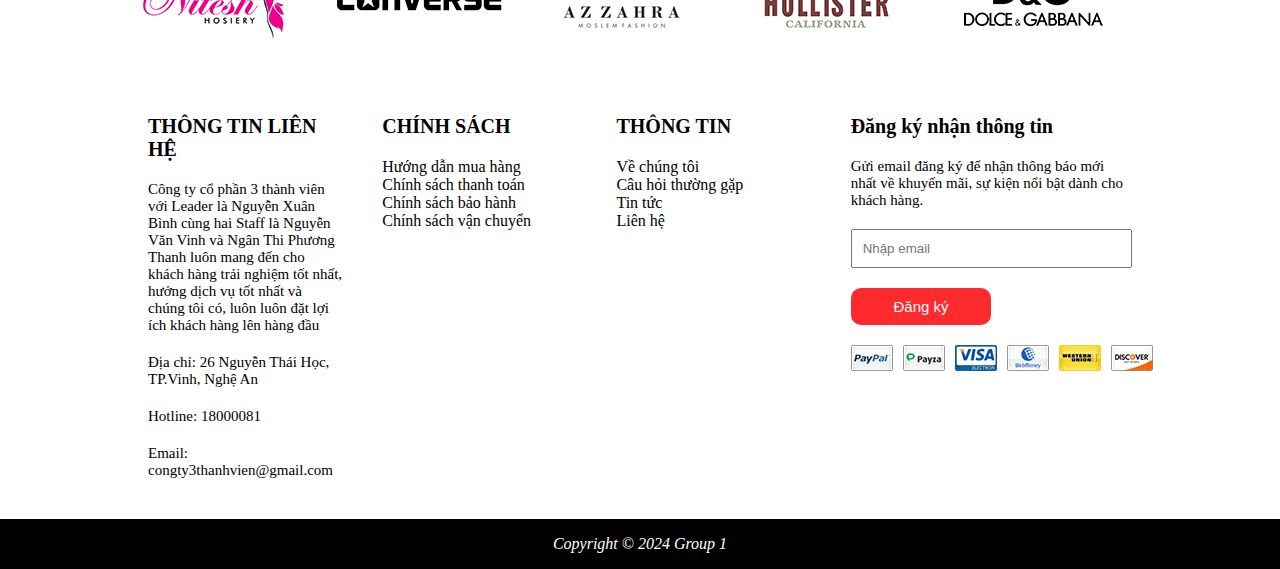
==== commit 065d25ec: "update login" ====
--- a/index.html
+++ b/index.html
@@ -25,11 +25,7 @@
                     <li>Trang chủ</li>
                 </a>
 
-                <a href="child-page/order.html">
-                    <li>Chi tiết sản phẩm</li>
-                </a>
-
-                <a href="">
+                <a href="https://shoegazing.com/" target="_blank">
                     <li>Blog</li>
                 </a>
 
@@ -44,10 +40,6 @@
         </div>
 
         <div class="icon">
-            <a href="">
-                <i class="fa-solid fa-magnifying-glass"></i>
-            </a>
-
             <a href="child-page/login.html">
                 <i class="fa-solid fa-user"></i>
             </a>
@@ -211,7 +203,12 @@
         </div>
     </section>
 
- 
+    <div class="container">
+        <video id="myVideo" src="asset/video/intro-complete.mp4" autoplay loop></video>
+    </div>
+    <script>
+        document.getElementById('myVideo').muted = true;
+      </script>
 
     <!-- Tin mới nhất -->
     <section class="news">
@@ -341,13 +338,7 @@
         <i>Copyright © 2024 Group 1</i>
     </footer>
 
-    <!-- effect snow -->
-    <section class="snowflake">
-        <canvas id="snowCanvas"></canvas>
-    </section>
-
-    <!-- script effect snow -->
-    <script src="asset/js/snow.js"></script>
+    
 </body>
 
 </html>--- a/asset/css/style.css
+++ b/asset/css/style.css
@@ -258,7 +258,7 @@
 }
 
 .section-two .container .product-grid .item p {
-    margin-top: 20px;
+    margin-top: 10px;
 }
 
 .section-two .container .product-grid .item {
@@ -269,6 +269,15 @@
     transform: scale(1.1);
 }
 /* end Sản phẩm mới về */
+
+/* video */
+.container video {
+    margin-top: 100px;
+    border-radius: 10px;
+    width: 100%;
+    height: 100%;
+}
+/* end video */
 
 /* Tin mới nhất */
 .news .container .text {
@@ -314,9 +323,17 @@
     margin-right: 40px;
 }
 
+.news .container .display-img .right .top .item-top-left {
+    margin-right: 20px;
+}
+
 .news .container .display-img .right .top .item-top-left b, p{
     font-size: 15px;
     margin: 0;
+}
+
+.news .container .display-img .right .top .item-top-left:hover, .item-top-right:hover {
+    color: var(--color-hover);
 }
 /* end Tin mới nhất */
 
@@ -416,22 +433,297 @@
 }
 /* end footer */
 
-/* snow effect */
-.snowflake {
-    position: fixed;
-    top: -10px;
-    z-index: 9999;
-    color: rgb(230, 133, 15);
-    user-select: none;
-    pointer-events: none;
-    font-size: 1em;
-    animation: fall linear infinite;
-}
-
-@keyframes fall {
-    to {
-        transform: translateY(100vh);
-    }
-}
-
-/* end snow effect */+/* responsive */
+/* Responsive cho màn hình nhỏ hơn 768px (mobile) */
+@media (max-width: 767px) {
+    .header {
+        flex-direction: column;
+        height: auto;
+        padding: 10px;
+    }
+
+    .header .menu ul {
+        flex-direction: column;
+        align-items: center;
+        padding: 0;
+    }
+
+    .header .menu ul a {
+        margin: 10px 0;
+    }
+
+    .slide {
+        height: 300px;
+    }
+
+    .collection .container {
+        flex-direction: column;
+        padding: 10px;
+    }
+
+    .product-section {
+        grid-template-columns: repeat(1, 1fr);
+    }
+
+    .section-two .container .product-grid {
+        flex-direction: column;
+        align-items: center;
+    }
+
+    .section-two .container .product-grid .item {
+        width: 100%;
+        margin-bottom: 20px;
+    }
+
+    .section-two .container .product-grid .item img {
+        width: 100%;
+        height: auto;
+    }
+
+    .news .container .display-img { 
+        flex-direction: column; align-items: center; 
+    } 
+
+    .news .container .display-img .left, .news .container .display-img .right { 
+        width: 100%; margin-bottom: 20px; 
+    } 
+
+    .news .container .display-img .left img, .news .container .display-img .right img { 
+        width: 100%; height: auto; 
+    } 
+
+    .news .container .display-img .right .top { 
+        flex-direction: column; 
+    } 
+
+    .news .container .display-img .right .top .item-top-left img, 
+    .news .container .display-img .right .top .item-top-right img { 
+        width: 100%; height: auto; margin-bottom: 20px; 
+    }
+
+    .information .container {
+        flex-direction: column;
+        align-items: center;
+    }
+}
+
+/* Responsive cho màn hình từ 768px đến 1024px (tablet) */
+@media (min-width: 768px) and (max-width: 1024px) {
+    .header {
+        flex-direction: column;
+        height: auto;
+        padding: 10px;
+    }
+
+    .header .menu ul {
+        flex-direction: column;
+        align-items: center;
+        padding: 0;
+    }
+
+    .header .menu ul a {
+        margin: 10px 0;
+    }
+
+    .slide {
+        height: 400px;
+    }
+
+    .collection .container {
+        flex-direction: column;
+        padding: 10px;
+    }
+
+    .product-section {
+        grid-template-columns: repeat(2, 1fr);
+    }
+
+    .section-two .container .product-grid {
+        flex-direction: column;
+        align-items: center;
+    }
+
+    .section-two .container .product-grid .item {
+        width: 45%;
+        margin-bottom: 20px;
+    }
+
+    .section-two .container .product-grid .item img {
+        width: 100%;
+        height: auto;
+    }
+
+    .news .container .display-img { 
+        flex-direction: column; align-items: center; 
+    } 
+    
+    .news .container .display-img .left, .news .container .display-img .right { 
+        width: 100%; margin-bottom: 20px; 
+    }
+    
+    .news .container .display-img .left img, .news .container .display-img .right img { 
+        width: 100%; height: auto; 
+    } 
+    
+    .news .container .display-img .right .top { 
+        flex-direction: column; 
+    } 
+    
+    .news .container .display-img .right .top .item-top-left img, 
+    .news .container .display-img .right .top .item-top-right img { 
+        width: 100%; height: auto; margin-bottom: 20px; 
+    }
+
+    .information .container {
+        flex-direction: column;
+        align-items: center;
+    }
+}
+
+/* Responsive cho màn hình từ 1024px đến 1440px (laptop) */
+@media (min-width: 1024px) and (max-width: 1440px) {
+    .header {
+        flex-direction: row;
+        height: 100px;
+        padding: 0 100px;
+    }
+
+    .header .menu ul {
+        flex-direction: row;
+        align-items: center;
+        padding: 0;
+    }
+
+    .header .menu ul a {
+        margin-left: 30px;
+    }
+
+    .slide {
+        height: 500px;
+    }
+
+    .collection .container {
+        flex-direction: row;
+        padding: 15px 50px;
+    }
+
+    .product-section {
+        grid-template-columns: repeat(3, 1fr);
+    }
+
+    .section-two .container .product-grid {
+        flex-direction: row;
+        align-items: flex-start;
+    }
+
+    .section-two .container .product-grid .item {
+        width: calc(100% / 3 - 10px);
+        margin-bottom: 20px;
+    }
+
+    .section-two .container .product-grid .item img {
+        width: 100%;
+        height: auto;
+    }
+
+    .news .container .display-img { 
+        flex-direction: row; align-items: flex-start; 
+    } 
+    
+    .news .container .display-img .left, .news .container .display-img .right { 
+        width: 48%; 
+    } 
+    
+    .news .container .display-img .right .top { 
+        flex-direction: row; 
+    }
+    
+    .news .container .display-img .right .top .item-top-left img, .news .container .display-img .right .top .item-top-right img { 
+        width: 100%; height: auto; margin-right: 20px;
+    }
+
+    .information .container {
+        flex-direction: row;
+        align-items: flex-start;
+    }
+
+    .information .container .list-1 {
+        width: calc(100% / 3 - 20px);
+        padding: 20px;
+    }
+}
+
+/* Responsive cho màn hình lớn hơn 1440px (desktop) */
+@media (min-width: 1441px) {
+    .header {
+        flex-direction: row;
+        height: 100px;
+        padding: 0 150px;
+    }
+
+    .header .menu ul {
+        flex-direction: row;
+        align-items: center;
+        padding: 0;
+    }
+
+    .header .menu ul a {
+        margin-left: 30px;
+    }
+
+    .slide {
+        height: 600px;
+    }
+
+    .collection .container {
+        flex-direction: row;
+        padding: 15px 50px;
+    }
+
+    .product-section {
+        grid-template-columns: repeat(5, 1fr);
+    }
+
+    .section-two .container .product-grid {
+        flex-direction: row;
+        align-items: flex-start;
+    }
+
+    .section-two .container .product-grid .item {
+        width: calc(100% / 5 - 10px);
+        margin-bottom: 20px;
+    }
+
+    .section-two .container .product-grid .item img {
+        width: 100%;
+        height: auto;
+    }
+
+    .news .container .display-img { 
+        flex-direction: row; 
+        align-items: flex-start; 
+    } 
+    
+    .news .container .display-img .left, .news .container .display-img .right { 
+        width: 48%; 
+    } 
+    
+    .news .container .display-img .right .top { 
+        flex-direction: row; 
+    } 
+    
+    .news .container .display-img .right .top .item-top-left img, 
+    .news .container .display-img .right .top .item-top-right img { 
+        width: 100%; height: auto; margin-right: 20px;
+    }
+
+    .information .container {
+        flex-direction: row;
+        align-items: flex-start;
+    }
+
+    .information .container .list-1 {
+        width: calc(100% / 3 - 20px);
+        padding: 20px;
+    }
+}
